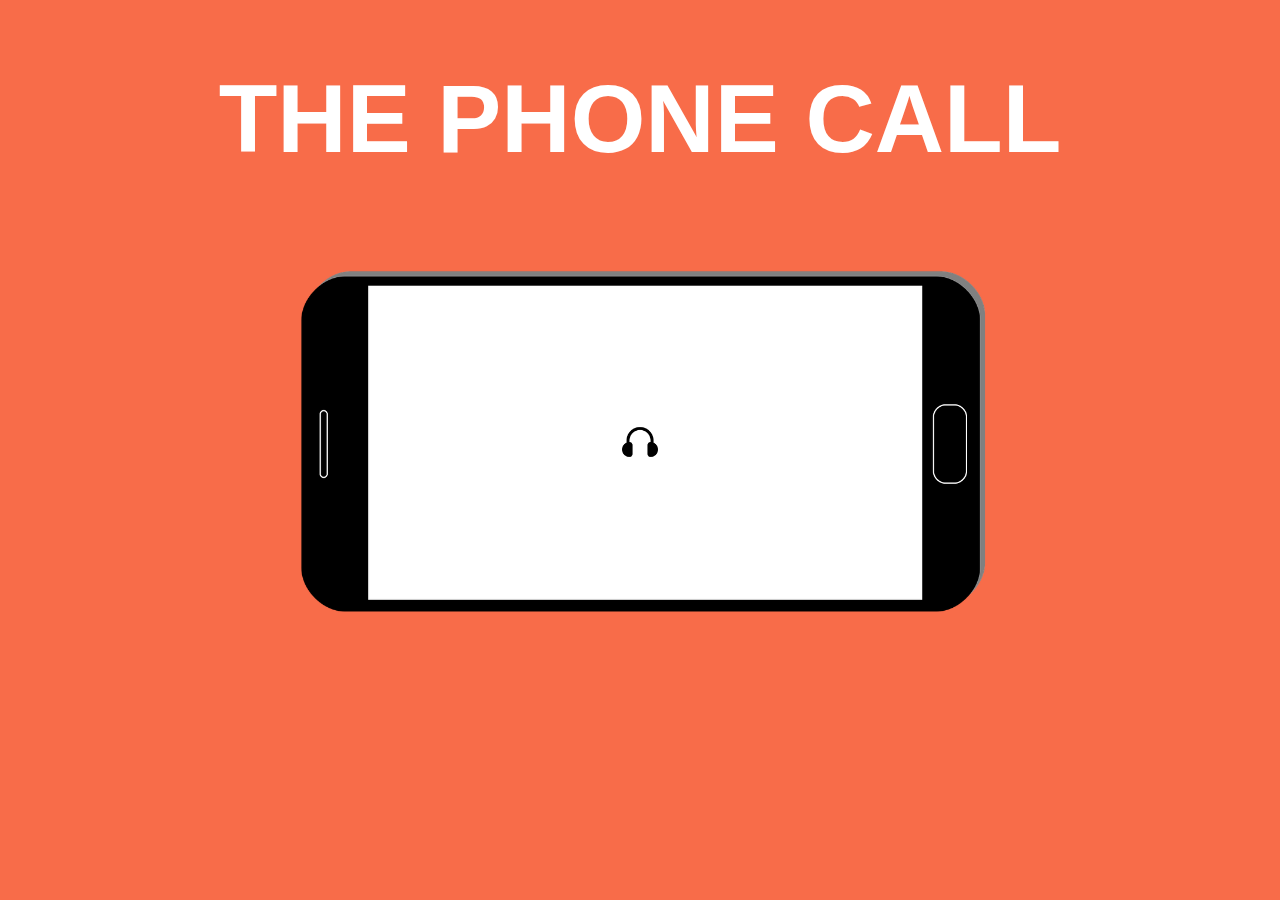
==== audioscreen.html @ f17efa18 "Add files via upload" ====
<!DOCTYPE html>
<html lang="" dir="ltr">
  <head>
    <meta charset="utf-8" />
    <link rel="stylesheet" href="style.css" />
    <title>Audio</title>
  </head>
  <body>
    <div class="wrapper">
      <h1 id="title"><b>THE PHONE CALL</b></h1>
      <div id="phoneContainer">
        <div id="buttonContainer">
          <button id="bPlayPause">
            <img id="imgPlayPause" src="assets/play.png" />
          </button>
        </div>
        <img id="imgPhone" src="assets/phone.png" />
        <img class="imgCharacter" id="c1" src="assets/joeOff.png" />
        <img class="imgCharacter" id="c2" src="assets/wifeOff.png" />
        <img class="imgCharacter" id="c3" src="assets/mcdonaldOff.png" />
      </div>
    </div>
  </body>
  <script type="text/javascript" src="phone.js"></script>
</html>
---- style.css ----
*{
  box-sizing: border-box;
  margin: 0;
  padding: 0;
  overflow:hidden;
}

body{
  background: #F86C49;
}

h1{
  color: white;
  font-family: Arial, Helvetica, sans-serif;
}

/* =====================HOME PAGE======================== */

/* --------------Phone Screen----------------- */

.phone{
  margin: 0 auto;
  width:fit-content;
  position: relative;
  background-image: url('./assets/screen.png');
  background-size: 95% 95%;
  background-repeat: no-repeat;
  background-position: center;
}

.phone img{
  height: 100vh;
}

/* --------------Unlock Panel----------------- */

.unlock{
  position: absolute;
  margin: 0 auto;
  bottom: 20%;
  left: 0;
  right: 0;
  width: fit-content;
}

.unlock h1{
  text-transform: uppercase;
  font-size: 1.2rem;
  letter-spacing: 0.2rem;
  padding-bottom: 0.8rem;
}

.slider img{
 width: 1.6rem; 
 height: 100%;
 margin: 0.2rem;
 margin-bottom: 0;
}

.slider{
  background: rgba(255,255,255,0.5);
  border-radius: 50px;
}

/* =====================AUDIO PAGE======================== */

.wrapper{
  display: flex;
  flex-direction: column;
}

#title{
  font-size: 6em;
  padding-top: 5%;
  padding-left: 10%;
  padding-right: 10%;
  text-align: center;
}

#phoneContainer{
  display: flex;
  flex-direction: column;
  align-items: center;
  justify-content: center;
}

#buttonContainer{
  position: absolute;
}

#bPlayPause{
  background: none;
  border: none;
}

#bPlayPause:hover{
  cursor: pointer;
}

#imgPlayPause{
  height: 4vh;
}

#imgPhone{
  max-height: 60vh;
  margin: auto;
}

#imageContainer{
  position: absolute;
}

.imgCharacter{
  position: absolute;
  height: 30vh;
  width: 30vh;
  z-index: -1;
}
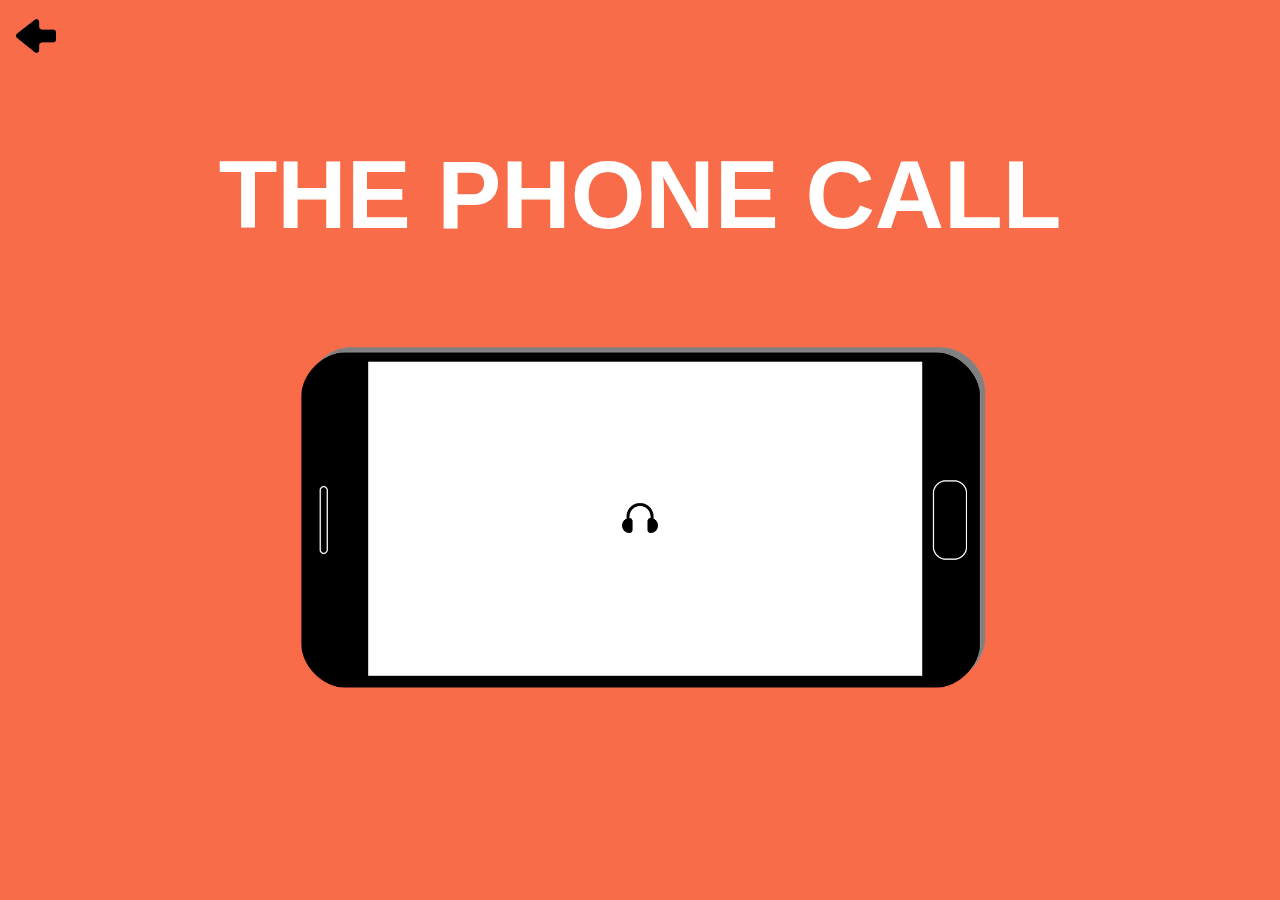
==== commit 19d7bc68: "Add files via upload" ====
--- a/audioscreen.html
+++ b/audioscreen.html
@@ -7,6 +7,9 @@
   </head>
   <body>
     <div class="wrapper">
+      <a href="./index.html"
+        ><img id="backbtn" src="./assets/arrow.png" alt=""
+      /></a>
       <h1 id="title"><b>THE PHONE CALL</b></h1>
       <div id="phoneContainer">
         <div id="buttonContainer">
--- a/style.css
+++ b/style.css
@@ -30,6 +30,7 @@
 
 .phone img{
   height: 100vh;
+  width: auto;
 }
 
 /* --------------Unlock Panel----------------- */
@@ -48,6 +49,7 @@
   font-size: 1.2rem;
   letter-spacing: 0.2rem;
   padding-bottom: 0.8rem;
+  margin: 0 1rem;
 }
 
 .slider img{
@@ -60,6 +62,7 @@
 .slider{
   background: rgba(255,255,255,0.5);
   border-radius: 50px;
+  margin: 0 1rem;
 }
 
 /* =====================AUDIO PAGE======================== */
@@ -104,6 +107,7 @@
 #imgPhone{
   max-height: 60vh;
   margin: auto;
+  max-width: 100%;
 }
 
 #imageContainer{
@@ -117,5 +121,11 @@
   z-index: -1;
 }
 
+#backbtn{
+  width: 2.5rem;
+  margin: 1rem;
+  transform: scale(-1);
+}
 
 
+
